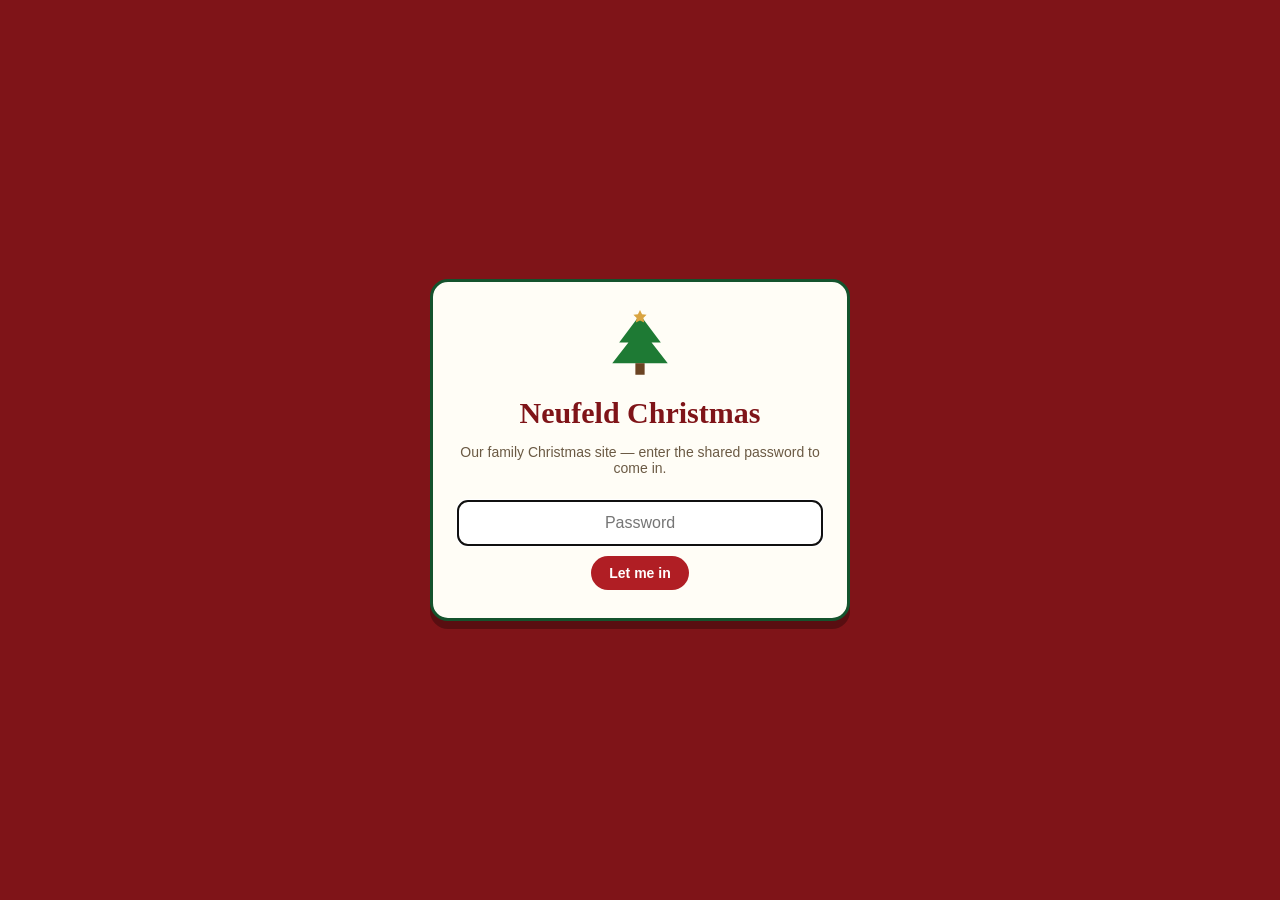
==== person.html @ d1f669c6 "Add Neufeld Christmas site" ====
<!doctype html>
<html lang="en">
<head>
<meta charset="utf-8">
<meta name="viewport" content="width=device-width, initial-scale=1">
<title>Neufeld Christmas</title>
<link rel="stylesheet" href="styles.css">
</head>
<body>

<div id="gate" class="gate">
  <div class="gate-card">
    <svg viewBox="0 0 64 64" class="gate-tree" aria-hidden="true"><path d="M32 4L50 28H42L56 46H8L22 28H14z" fill="#1e7a34"/><rect x="28" y="46" width="8" height="10" fill="#6b4423"/><path d="M32 0l1.8 3.6 3.9.6-2.8 2.8.7 3.9L32 9.1l-3.6 1.8.7-3.9-2.8-2.8 3.9-.6z" fill="#d9a441"/></svg>
    <h1>Neufeld Christmas</h1>
    <p>Our family Christmas site — enter the shared password to come in.</p>
    <form id="gate-form">
      <input type="password" id="gate-input" placeholder="Password" autocomplete="current-password" autofocus>
      <button class="btn" type="submit">Let me in</button>
    </form>
    <p class="gate-error" id="gate-error" hidden>That's not it — try again.</p>
  </div>
</div>

<div id="app" hidden>
  <header class="site-header">
    <div class="knit-band"></div>
    <div class="header-card">
      <div class="deco-row">
        <svg viewBox="0 0 24 24" class="ic" fill="none" stroke="currentColor" stroke-width="1.6" stroke-linecap="round" aria-hidden="true"><path d="M12 2v20M2 12h20M4.9 4.9l14.2 14.2M19.1 4.9L4.9 19.1"/></svg>
        <svg viewBox="0 0 24 24" class="ic" aria-hidden="true"><rect x="10.6" y="1.5" width="2.8" height="3" fill="#d9a441"/><circle cx="12" cy="14" r="8" fill="#c1272d"/><circle cx="9" cy="11" r="2.2" fill="#fff" opacity=".55"/></svg>
        <svg viewBox="0 0 24 24" class="ic" fill="none" stroke-linecap="round" aria-hidden="true"><path d="M9 21V9a3.5 3.5 0 0 1 7 0" stroke="#c1272d" stroke-width="3.4"/><path d="M6.6 15.4l4.8-2M7.2 11.8l4.8-2M8.6 8.4l3.6-1.4" stroke="#fff" stroke-width="1.5"/></svg>
        <svg viewBox="0 0 64 64" class="ic" aria-hidden="true"><path d="M14 22L8 8M14 22l6-14M50 22l6-14M50 22l-6-14" stroke="#7b4a21" stroke-width="4" stroke-linecap="round" fill="none"/><circle cx="32" cy="38" r="18" fill="#a9743f"/><circle cx="25" cy="34" r="2.4" fill="#222"/><circle cx="39" cy="34" r="2.4" fill="#222"/><circle cx="32" cy="46" r="5" fill="#c1272d"/></svg>
      </div>
      <h1>Neufeld Christmas</h1>
      <p class="subtitle">One tree for every giver — tap a face to see their page.</p>
    </div>
  </header>

  <main>
    <a class="back-link" href="index.html">&larr; Back to the trees</a>
    <div id="person-root"></div>
    <p id="status-pill" class="status-pill"></p>
  </main>

  <footer class="site-footer">
    Made for the Neufeld family &middot; Tap a face, then Edit, to change anything on this site.
  </footer>
</div>

<script src="data.js"></script>
<script src="app.js"></script>
<script>App.start('person');</script>
</body>
</html>
---- styles.css ----
/* Neufeld Christmas — retro ugly-Christmas-sweater styles */
:root{
  --red:#b01e24; --red-dark:#7f1418; --green:#14532d; --green-mid:#1e7a34;
  --cream:#fbf3df; --gold:#d9a441; --ink:#2b2118; --card:#fffdf6; --line:#d8c49a;
}
*{box-sizing:border-box}
html{-webkit-text-size-adjust:100%}
body{
  margin:0; font-family:Verdana,Geneva,Tahoma,sans-serif; color:var(--ink);
  background:var(--red-dark);
  background-image:radial-gradient(circle, rgba(255,255,255,.45) 1px, transparent 1.7px);
  background-size:90px 90px;
}
h1,h2,h3{font-family:Georgia,'Times New Roman',serif; margin:0 0 10px}
a{color:var(--green)}
img{max-width:100%}
#app{position:relative; z-index:1; max-width:1060px; margin:0 auto; padding:0 16px 48px}

/* ---------- header ---------- */
.knit-band{height:18px; border-radius:0 0 8px 8px;
  background:repeating-linear-gradient(45deg, var(--red) 0 14px, var(--green) 14px 28px, var(--gold) 28px 34px, var(--green) 34px 48px, var(--red) 48px 62px);}
.site-header{margin:0 0 18px; text-align:center}
.header-card{background:var(--card); border:3px solid var(--green); border-top:none;
  border-radius:0 0 16px 16px; padding:18px 14px 20px; box-shadow:0 4px 0 rgba(0,0,0,.25)}
.header-card h1{font-size:clamp(28px,5vw,44px); color:var(--red-dark); letter-spacing:.5px}
.header-card .subtitle{font-size:14px; color:#6b5a44; margin:2px 0 0}
.deco-row{display:flex; justify-content:center; gap:18px; margin-bottom:8px; color:var(--green)}
.deco-row .ic{width:26px; height:26px}
.deco-row .ic:nth-child(2){color:var(--red)}
.deco-row .ic:nth-child(3){color:var(--gold)}

/* ---------- cards ---------- */
.card{background:var(--card); border:3px solid var(--green); border-radius:16px;
  padding:18px; margin:0 0 22px; box-shadow:0 4px 0 rgba(0,0,0,.25)}
.card h2{color:var(--red-dark); font-size:24px}
.card h2 .ic{width:22px; height:22px; vertical-align:-3px; color:var(--green)}
.hint{font-size:13px; color:#6b5a44; margin:6px 0 0}

/* ---------- event card ---------- */
.event-card{text-align:center; position:relative; overflow:hidden}
.event-card .event-title{font-size:clamp(24px,4.5vw,36px); color:var(--red-dark)}
.event-card .event-date{font-size:clamp(18px,3.4vw,24px); font-weight:bold; margin:6px 0}
.event-card .event-meta{font-size:16px; margin:2px 0}
.event-card .event-edit{position:absolute; top:12px; right:12px}
.event-form label{display:block; text-align:left; font-size:13px; font-weight:bold; margin:10px 0 3px}
.event-form input{width:100%; padding:9px; border:2px solid var(--line); border-radius:8px; font:inherit}

/* ---------- buttons ---------- */
.btn{background:var(--red); color:#fff; border:none; padding:9px 18px; border-radius:999px;
  font-weight:bold; font-size:14px; cursor:pointer; font-family:inherit}
.btn:hover{background:var(--red-dark)}
.btn.secondary{background:var(--green)}
.btn.secondary:hover{background:var(--green-dark)}
.btn.ghost{background:transparent; color:var(--red); border:2px solid var(--red)}
.btn.ghost:hover{background:#fbe9e9}
.btn.small{padding:6px 12px; font-size:13px}
.btn-row{display:flex; gap:10px; margin-top:14px; flex-wrap:wrap}
.ic{width:20px; height:20px; vertical-align:-4px}
.btn .ic{width:16px; height:16px; vertical-align:-3px}

/* ---------- faces ---------- */
.face-chip{display:inline-flex; flex-direction:column; align-items:center; width:78px;
  text-decoration:none; color:inherit; margin:2px}
.face-chip:hover .face{transform:scale(1.07)}
.face{width:62px; height:62px; border-radius:50%; object-fit:cover; background:#eee;
  border:3px solid #fff; box-shadow:0 0 0 2px var(--gold), 0 2px 6px rgba(0,0,0,.35);
  transition:transform .15s}
.face.big{width:84px; height:84px}
.face-name{font-size:12px; font-weight:bold; margin-top:5px; text-align:center; line-height:1.25}
.face-note{font-size:11px; font-style:italic; text-align:center; line-height:1.25; opacity:.85}

/* ---------- trees ---------- */
.trees{display:grid; grid-template-columns:repeat(auto-fit,minmax(300px,1fr)); gap:20px; margin-bottom:22px}
.tree-card{text-align:center; padding:16px 12px 12px; overflow:hidden}
.tree-top{position:relative; z-index:2; margin-bottom:-8px}
.tree-top .star{width:38px; height:38px; color:var(--gold); display:block; margin:0 auto 2px;
  filter:drop-shadow(0 2px 2px rgba(0,0,0,.3))}
.tree-toppers{display:flex; justify-content:center; gap:10px}
.tree-body{position:relative; padding:20px 8px 22px}
.tree-body::before{content:""; position:absolute; inset:0;
  background:linear-gradient(180deg, var(--green-mid), var(--green));
  clip-path:polygon(50% 0, 86% 52%, 100% 100%, 0 100%, 14% 52%)}
.tree-row{position:relative; display:flex; justify-content:center; gap:4px; margin:7px 0}
.tree-body .face-name, .tree-body .face-note{color:#fff; text-shadow:0 1px 2px rgba(0,0,0,.5)}
.tree-trunk{width:26px; height:16px; background:#6b4423; margin:-4px auto 8px; border-radius:0 0 4px 4px}
.tree-label{font-size:20px; color:var(--red-dark); margin:0}

/* ---------- roster ---------- */
.roster-faces{display:flex; flex-wrap:wrap; justify-content:center; gap:6px}

/* ---------- person page ---------- */
.back-link{display:inline-block; margin:14px 0 12px; color:#ffe9c9; font-weight:bold; text-decoration:none}
.back-link:hover{text-decoration:underline}
.person-hero{display:flex; gap:20px; align-items:center; flex-wrap:wrap}
.person-avatar{width:140px; height:140px; border-radius:50%; object-fit:cover; background:#eee;
  border:4px solid #fff; box-shadow:0 0 0 3px var(--gold), 0 4px 10px rgba(0,0,0,.3)}
.person-hero h2{font-size:32px; color:var(--red-dark); margin:0}
.person-role{font-size:15px; color:#6b5a44; margin:4px 0 0}
.person-actions{margin-left:auto}
.give-list{display:flex; flex-wrap:wrap; gap:4px}
.give-list .face-chip{width:86px}
.empty-note{font-style:italic; color:#6b5a44}
.wishlist{list-style:none; margin:0; padding:0}
.wishlist li{padding:11px 4px; border-bottom:1px dashed var(--line); font-size:15px; line-height:1.45}
.wishlist li:last-child{border-bottom:none}
.wishlist .wish-note{display:block; font-size:13px; color:#6b5a44; font-style:italic}
.wish-link{font-weight:bold}
.wish-link .ic{width:15px; height:15px}
.photo-grid{display:grid; grid-template-columns:repeat(auto-fill,minmax(150px,1fr)); gap:12px}
.photo{position:relative; margin:0}
.photo img{width:100%; height:150px; object-fit:cover; display:block; border-radius:10px;
  border:3px solid #fff; box-shadow:0 2px 6px rgba(0,0,0,.3)}
.photo-del{position:absolute; top:6px; right:6px; width:30px; height:30px; border-radius:50%;
  border:none; background:var(--red); color:#fff; cursor:pointer; display:flex; align-items:center; justify-content:center}
.photo-del .ic{width:16px; height:16px}
.photo-add{display:flex; flex-direction:column; align-items:center; justify-content:center; gap:6px;
  min-height:150px; border:3px dashed var(--line); border-radius:10px; color:var(--green);
  font-weight:bold; cursor:pointer; background:#fbf3df}
.photo-add:hover{border-color:var(--green)}
.photo-add .ic{width:30px; height:30px}

/* ---------- edit forms ---------- */
.edit-row{display:flex; gap:8px; margin:8px 0; align-items:center}
.edit-row input, .edit-row select{flex:1; min-width:0; padding:9px; border:2px solid var(--line);
  border-radius:8px; font:inherit}
.edit-row input.wide{flex:2}
.icon-btn{flex:0 0 auto; width:36px; height:36px; border-radius:50%; border:none; cursor:pointer;
  background:#f3e2c7; color:var(--red); display:flex; align-items:center; justify-content:center}
.icon-btn:hover{background:#f6d9a8}
.icon-btn .ic{width:17px; height:17px}
.edit-field{margin:10px 0}
.edit-field label{display:block; font-size:13px; font-weight:bold; margin-bottom:3px}
.edit-field input{width:100%; padding:9px; border:2px solid var(--line); border-radius:8px; font:inherit}
.edit-label{font-size:13px; font-weight:bold; margin:14px 0 2px}

/* ---------- status + footer ---------- */
.status-pill{text-align:center; font-size:13px; color:#ffe9c9; margin:6px 0 0}
.status-pill b{color:#fff}
.site-footer{text-align:center; font-size:12px; color:#f3d9b0; margin-top:26px}

/* ---------- password gate ---------- */
.gate{position:fixed; inset:0; z-index:50; display:flex; align-items:center; justify-content:center;
  padding:20px; background:var(--red-dark)}
.gate-card{background:var(--card); border:3px solid var(--green); border-radius:18px;
  padding:28px 24px; max-width:420px; width:100%; text-align:center; box-shadow:0 8px 0 rgba(0,0,0,.3)}
.gate-card h1{color:var(--red-dark); font-size:30px}
.gate-card p{font-size:14px; color:#6b5a44}
.gate-tree{width:74px; height:74px; margin:0 auto 8px; color:var(--green)}
.gate-card input{width:100%; padding:12px; border:2px solid var(--line); border-radius:10px;
  font:inherit; text-align:center; margin:10px 0}
.gate-error{color:var(--red); font-weight:bold}
[hidden]{display:none !important}

@media (max-width:560px){
  .person-avatar{width:110px; height:110px}
  .person-actions{margin-left:0}
  .event-card .event-edit{position:static; margin-top:10px}
}
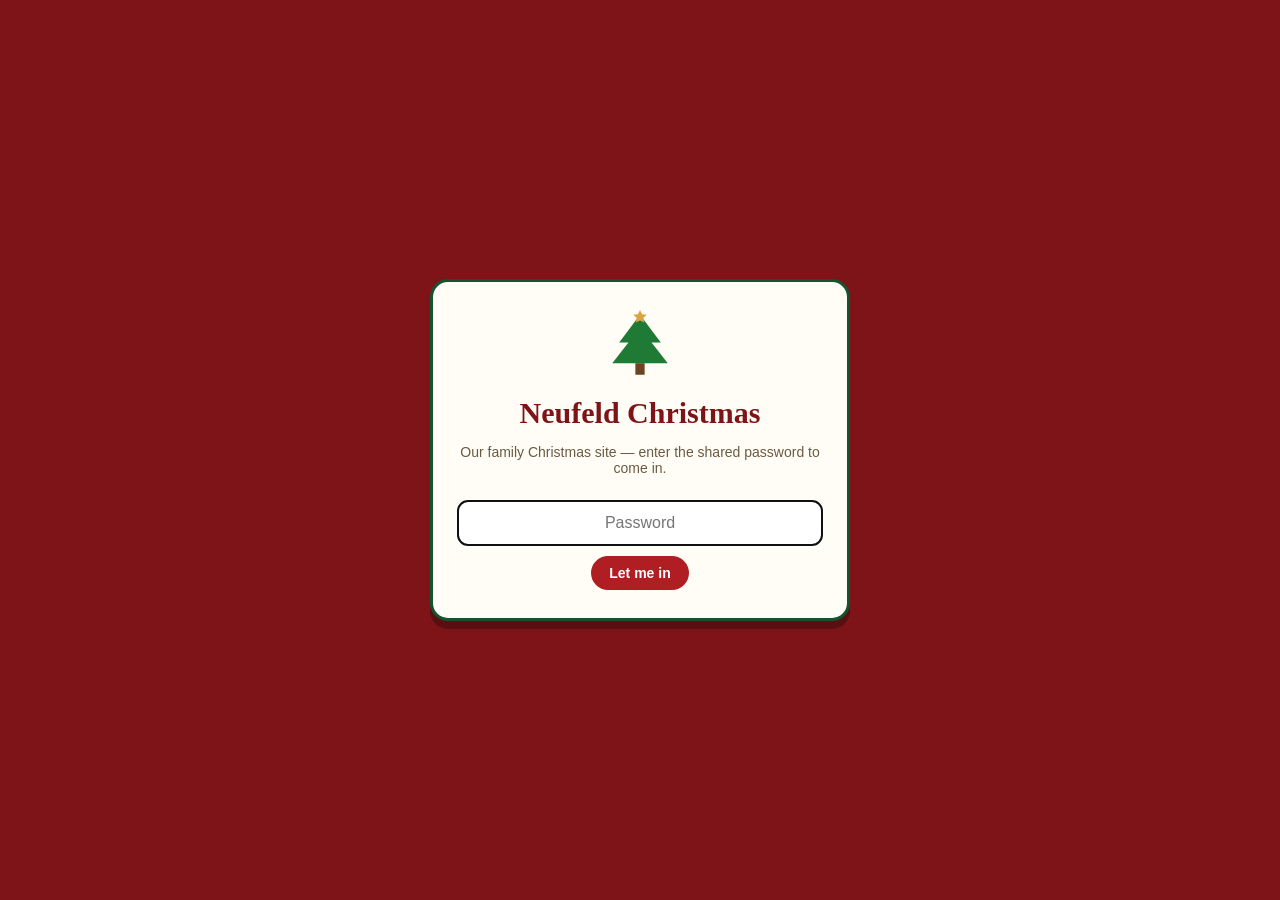
==== commit d08967de: "Fix photo upload for people with no photos list yet (missing photos array)" ====
--- a/person.html
+++ b/person.html
@@ -4,7 +4,7 @@
 <meta charset="utf-8">
 <meta name="viewport" content="width=device-width, initial-scale=1">
 <title>Neufeld Christmas</title>
-<link rel="stylesheet" href="styles.css">
+<link rel="stylesheet" href="styles.css?v=6">
 </head>
 <body>
 
@@ -47,8 +47,8 @@
   </footer>
 </div>
 
-<script src="data.js"></script>
-<script src="app.js"></script>
+<script src="data.js?v=6"></script>
+<script src="app.js?v=7"></script>
 <script>App.start('person');</script>
 </body>
 </html>
--- a/styles.css
+++ b/styles.css
@@ -115,9 +115,14 @@
 .photo-del .ic{width:16px; height:16px}
 .photo-add{display:flex; flex-direction:column; align-items:center; justify-content:center; gap:6px;
   min-height:150px; border:3px dashed var(--line); border-radius:10px; color:var(--green);
-  font-weight:bold; cursor:pointer; background:#fbf3df}
+  font:inherit; font-weight:bold; cursor:pointer; background:#fbf3df}
 .photo-add:hover{border-color:var(--green)}
 .photo-add .ic{width:30px; height:30px}
+/* File input: visually hidden but NOT display:none — iOS Safari won't reliably
+   fire `change` on a display:none input after picking from the photo library. */
+.photo-input{position:absolute; width:1px; height:1px; opacity:0; overflow:hidden; pointer-events:none}
+.photo-error{grid-column:1 / -1; color:var(--red); font-weight:bold; font-size:13px; margin:0}
+.photo-working{grid-column:1 / -1; font-style:italic; color:#6b5a44; font-size:13px; margin:0}
 
 /* ---------- edit forms ---------- */
 .edit-row{display:flex; gap:8px; margin:8px 0; align-items:center}
